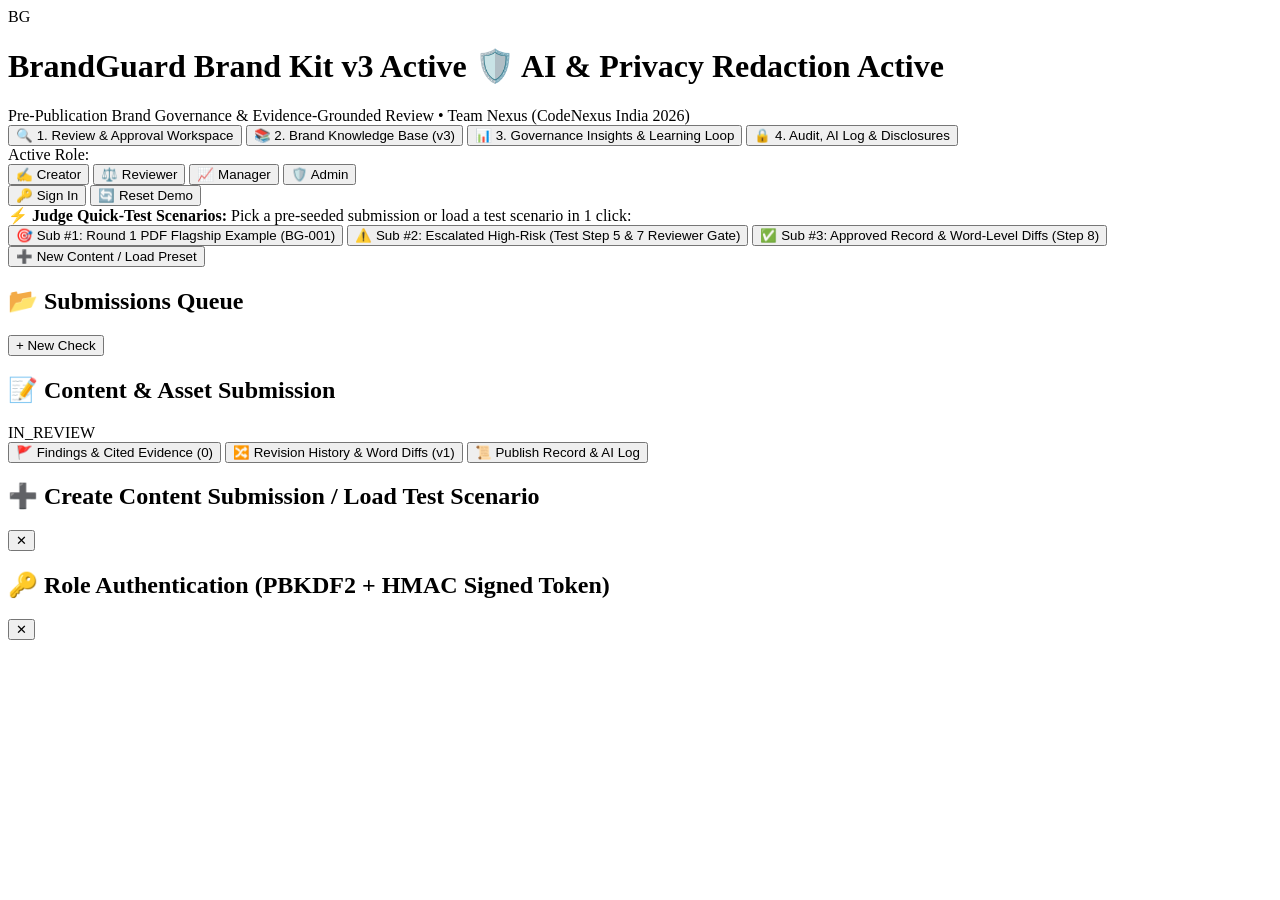
==== frontend/index.html @ f6d06200 "Add initial setup for BrandGuard application - Create render.yaml for deployment configuration - Add" ====
<!DOCTYPE html>
<html lang="en">
<head>
  <meta charset="UTF-8" />
  <meta name="viewport" content="width=device-width, initial-scale=1.0" />
  <title>BrandGuard — Intelligent Brand Governance Platform | Team Nexus</title>
  <link rel="stylesheet" href="/static/css/styles.css" />
</head>
<body>
  <!-- =====================================================================
       TOP GOVERNANCE HEADER & INSTANT JUDGE ROLE SWITCHER
       ===================================================================== -->
  <header class="top-header" role="banner">
    <div class="brand-identity">
      <div class="brand-logo" aria-hidden="true">BG</div>
      <div class="brand-title-group">
        <h1>
          BrandGuard
          <span class="badge-pill badge-kit" id="header-kit-badge">Brand Kit v3 Active</span>
          <span class="badge-pill badge-ai-shield" title="Confidential [[...]] text is redacted locally before any AI call">
            🛡️ AI &amp; Privacy Redaction Active
          </span>
        </h1>
        <div class="brand-subtitle">
          Pre-Publication Brand Governance &amp; Evidence-Grounded Review • Team Nexus (CodeNexus India 2026)
        </div>
      </div>
    </div>

    <!-- Main Navigation Views -->
    <nav class="main-nav" aria-label="Primary Workspace Views">
      <button class="nav-tab active" data-view="review" onclick="BrandGuardApp.switchView('review')">
        🔍 1. Review &amp; Approval Workspace
      </button>
      <button class="nav-tab" data-view="brandkit" onclick="BrandGuardApp.switchView('brandkit')">
        📚 2. Brand Knowledge Base (v3)
      </button>
      <button class="nav-tab" data-view="insights" onclick="BrandGuardApp.switchView('insights')">
        📊 3. Governance Insights &amp; Learning Loop
      </button>
      <button class="nav-tab" data-view="audit" onclick="BrandGuardApp.switchView('audit')">
        🔒 4. Audit, AI Log &amp; Disclosures
      </button>
    </nav>

    <!-- Instant Judge Role Switcher -->
    <div class="role-switcher-bar" aria-label="Role Switcher">
      <span class="role-label">Active Role:</span>
      <div class="role-pills" id="role-pills-container">
        <button class="role-btn active" data-role="creator" onclick="BrandGuardApp.switchRole('creator')" title="Submit & revise content, accept fixes, or dismiss with reason">
          ✍️ Creator
        </button>
        <button class="role-btn" data-role="reviewer" onclick="BrandGuardApp.switchRole('reviewer')" title="Resolve escalated high-risk findings & approve/reject content">
          ⚖️ Reviewer
        </button>
        <button class="role-btn" data-role="manager" onclick="BrandGuardApp.switchRole('manager')" title="Monitor governance insights, team compliance & approvals">
          📈 Manager
        </button>
        <button class="role-btn" data-role="admin" onclick="BrandGuardApp.switchRole('admin')" title="Manage Brand Kit rules, facts, expiry dates & clarify ambiguous guidelines">
          🛡️ Admin
        </button>
      </div>
      <button class="header-util-btn" onclick="BrandGuardApp.openLoginModal()" title="Test formal PBKDF2 + HMAC Token Login">
        🔑 Sign In
      </button>
      <button class="header-util-btn" onclick="BrandGuardApp.resetDemoData()" title="Reset database to fresh seeded demo state">
        🔄 Reset Demo
      </button>
    </div>
  </header>

  <!-- =====================================================================
       9-STEP END-TO-END WORKFLOW PROGRESS RIBBON (From Round 1 PDF Page 4)
       ===================================================================== -->
  <section class="workflow-ribbon" aria-label="9-Step Brand Governance Sequence">
    <div class="workflow-steps-grid" id="workflow-ribbon-steps">
      <!-- Dynamically updated by app.js based on active submission state -->
    </div>
  </section>

  <!-- =====================================================================
       JUDGE QUICK-START BAR (1-Click Scenarios — No Login Required)
       ===================================================================== -->
  <section class="judge-quickstart-bar" aria-label="Quick Start Evaluation Scenarios">
    <div class="judge-bar-left">
      <span>⚡ <strong>Judge Quick-Test Scenarios:</strong> Pick a pre-seeded submission or load a test scenario in 1 click:</span>
    </div>
    <div class="preset-btn-group">
      <button class="preset-btn" onclick="BrandGuardApp.selectSubmission(1)">
        🎯 Sub #1: Round 1 PDF Flagship Example (BG-001)
      </button>
      <button class="preset-btn" onclick="BrandGuardApp.selectSubmission(2)">
        ⚠️ Sub #2: Escalated High-Risk (Test Step 5 &amp; 7 Reviewer Gate)
      </button>
      <button class="preset-btn" onclick="BrandGuardApp.selectSubmission(3)">
        ✅ Sub #3: Approved Record &amp; Word-Level Diffs (Step 8)
      </button>
      <button class="preset-btn" onclick="BrandGuardApp.openNewSubmissionModal()">
        ➕ New Content / Load Preset
      </button>
    </div>
  </section>

  <!-- =====================================================================
       MAIN APPLICATION CONTAINER
       ===================================================================== -->
  <main class="main-container">
    <!-- VIEW 1: CONTENT REVIEW & APPROVAL WORKSPACE (Steps 2 to 8) -->
    <section id="view-review" class="workspace-view">
      <div class="workspace-grid">
        <!-- LEFT COLUMN: Submissions Queue -->
        <aside class="panel-card" aria-label="Submissions Queue">
          <div class="panel-header">
            <h2>📂 Submissions Queue</h2>
            <button class="btn btn-primary btn-sm" onclick="BrandGuardApp.openNewSubmissionModal()">
              + New Check
            </button>
          </div>
          <div class="panel-body">
            <div class="sub-list" id="submissions-list-container">
              <!-- Populated by app.js -->
            </div>
          </div>
        </aside>

        <!-- MIDDLE COLUMN: Content Editor, Confidential Redaction & Visual/Accessibility Inspector -->
        <section class="panel-card" aria-label="Content Editor and Asset Inspector">
          <div class="panel-header">
            <h2 id="editor-submission-title">📝 Content &amp; Asset Submission</h2>
            <span id="editor-status-badge" class="status-badge status-IN_REVIEW">IN_REVIEW</span>
          </div>
          <div class="panel-body" id="editor-panel-body">
            <!-- Populated by app.js -->
          </div>
        </section>

        <!-- RIGHT COLUMN: Explainable Findings, Revisions Diff & Reviewer Approval Gate -->
        <section class="panel-card" aria-label="Findings, Diffs, and Approval Controls">
          <div class="sub-tabs" role="tablist">
            <button class="sub-tab-btn active" id="tab-btn-findings" onclick="BrandGuardApp.switchRightTab('findings')">
              🚩 Findings &amp; Cited Evidence <span id="findings-tab-count">(0)</span>
            </button>
            <button class="sub-tab-btn" id="tab-btn-diffs" onclick="BrandGuardApp.switchRightTab('diffs')">
              🔀 Revision History &amp; Word Diffs <span id="diffs-tab-count">(v1)</span>
            </button>
            <button class="sub-tab-btn" id="tab-btn-record" onclick="BrandGuardApp.switchRightTab('record')">
              📜 Publish Record &amp; AI Log
            </button>
          </div>

          <div class="panel-body" id="right-panel-content" style="max-height: 670px; overflow-y: auto;">
            <!-- Populated by app.js -->
          </div>

          <!-- Sticky Workflow Gate Footer (Steps 6 & 7) -->
          <div class="workflow-gate-footer" id="workflow-gate-footer">
            <!-- Populated by app.js -->
          </div>
        </section>
      </div>
    </section>

    <!-- VIEW 2: BRAND KNOWLEDGE BASE (Step 1) -->
    <section id="view-brandkit" class="workspace-view" style="display: none;">
      <div id="brandkit-view-container"></div>
    </section>

    <!-- VIEW 3: GOVERNANCE INSIGHTS & LEARNING LOOP (Step 9) -->
    <section id="view-insights" class="workspace-view" style="display: none;">
      <div id="insights-view-container"></div>
    </section>

    <!-- VIEW 4: AUDIT LOG, AI DISCLOSURE & HACKATHON DISCLOSURES -->
    <section id="view-audit" class="workspace-view" style="display: none;">
      <div id="audit-view-container"></div>
    </section>
  </main>

  <!-- =====================================================================
       MODALS (New Submission / Preset Loader & Formal Login)
       ===================================================================== -->
  <div class="modal-backdrop" id="modal-new-submission" role="dialog" aria-modal="true">
    <div class="modal-card" style="max-width: 640px;">
      <div class="panel-header">
        <h2>➕ Create Content Submission / Load Test Scenario</h2>
        <button class="btn btn-outline btn-sm" onclick="BrandGuardApp.closeModals()">✕</button>
      </div>
      <div class="panel-body" id="modal-new-sub-body"></div>
    </div>
  </div>

  <div class="modal-backdrop" id="modal-login" role="dialog" aria-modal="true">
    <div class="modal-card">
      <div class="panel-header">
        <h2>🔑 Role Authentication (PBKDF2 + HMAC Signed Token)</h2>
        <button class="btn btn-outline btn-sm" onclick="BrandGuardApp.closeModals()">✕</button>
      </div>
      <div class="panel-body" id="modal-login-body"></div>
    </div>
  </div>

  <!-- Toast Notifications -->
  <div class="toast-container" id="toast-container" aria-live="polite"></div>

  <script src="/static/js/app.js"></script>
</body>
</html>
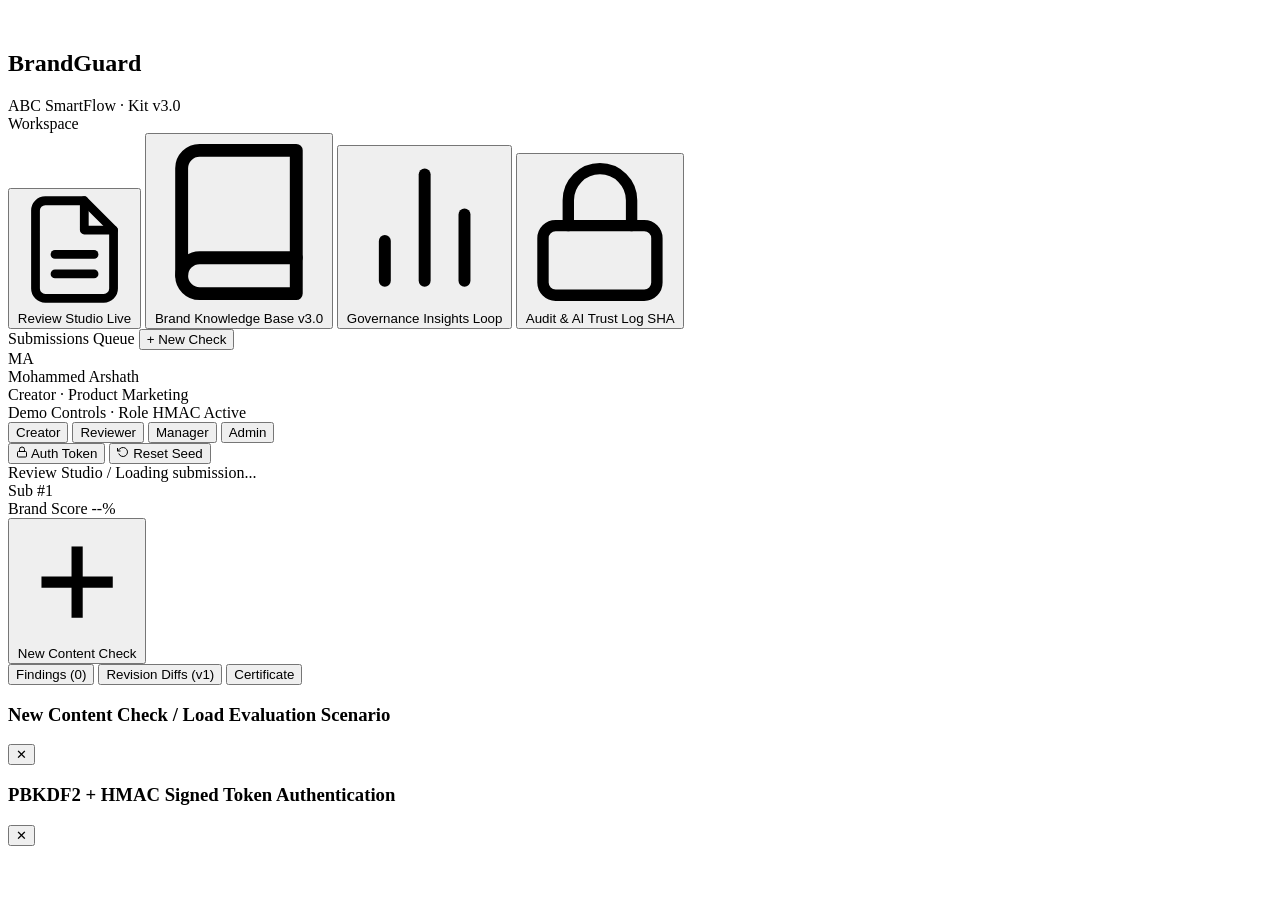
==== commit 4339aa72: "Update run.py to allow configurable host and improve startup message" ====
--- a/frontend/index.html
+++ b/frontend/index.html
@@ -3,204 +3,275 @@
 <head>
   <meta charset="UTF-8" />
   <meta name="viewport" content="width=device-width, initial-scale=1.0" />
-  <title>BrandGuard — Intelligent Brand Governance Platform | Team Nexus</title>
+  <title>BrandGuard — Enterprise Brand Governance Studio</title>
   <link rel="stylesheet" href="/static/css/styles.css" />
 </head>
 <body>
-  <!-- =====================================================================
-       TOP GOVERNANCE HEADER & INSTANT JUDGE ROLE SWITCHER
-       ===================================================================== -->
-  <header class="top-header" role="banner">
-    <div class="brand-identity">
-      <div class="brand-logo" aria-hidden="true">BG</div>
-      <div class="brand-title-group">
-        <h1>
-          BrandGuard
-          <span class="badge-pill badge-kit" id="header-kit-badge">Brand Kit v3 Active</span>
-          <span class="badge-pill badge-ai-shield" title="Confidential [[...]] text is redacted locally before any AI call">
-            🛡️ AI &amp; Privacy Redaction Active
-          </span>
-        </h1>
-        <div class="brand-subtitle">
-          Pre-Publication Brand Governance &amp; Evidence-Grounded Review • Team Nexus (CodeNexus India 2026)
-        </div>
-      </div>
-    </div>
-
-    <!-- Main Navigation Views -->
-    <nav class="main-nav" aria-label="Primary Workspace Views">
-      <button class="nav-tab active" data-view="review" onclick="BrandGuardApp.switchView('review')">
-        🔍 1. Review &amp; Approval Workspace
-      </button>
-      <button class="nav-tab" data-view="brandkit" onclick="BrandGuardApp.switchView('brandkit')">
-        📚 2. Brand Knowledge Base (v3)
-      </button>
-      <button class="nav-tab" data-view="insights" onclick="BrandGuardApp.switchView('insights')">
-        📊 3. Governance Insights &amp; Learning Loop
-      </button>
-      <button class="nav-tab" data-view="audit" onclick="BrandGuardApp.switchView('audit')">
-        🔒 4. Audit, AI Log &amp; Disclosures
-      </button>
-    </nav>
-
-    <!-- Instant Judge Role Switcher -->
-    <div class="role-switcher-bar" aria-label="Role Switcher">
-      <span class="role-label">Active Role:</span>
-      <div class="role-pills" id="role-pills-container">
-        <button class="role-btn active" data-role="creator" onclick="BrandGuardApp.switchRole('creator')" title="Submit & revise content, accept fixes, or dismiss with reason">
-          ✍️ Creator
-        </button>
-        <button class="role-btn" data-role="reviewer" onclick="BrandGuardApp.switchRole('reviewer')" title="Resolve escalated high-risk findings & approve/reject content">
-          ⚖️ Reviewer
-        </button>
-        <button class="role-btn" data-role="manager" onclick="BrandGuardApp.switchRole('manager')" title="Monitor governance insights, team compliance & approvals">
-          📈 Manager
-        </button>
-        <button class="role-btn" data-role="admin" onclick="BrandGuardApp.switchRole('admin')" title="Manage Brand Kit rules, facts, expiry dates & clarify ambiguous guidelines">
-          🛡️ Admin
-        </button>
-      </div>
-      <button class="header-util-btn" onclick="BrandGuardApp.openLoginModal()" title="Test formal PBKDF2 + HMAC Token Login">
-        🔑 Sign In
-      </button>
-      <button class="header-util-btn" onclick="BrandGuardApp.resetDemoData()" title="Reset database to fresh seeded demo state">
-        🔄 Reset Demo
-      </button>
-    </div>
-  </header>
-
-  <!-- =====================================================================
-       9-STEP END-TO-END WORKFLOW PROGRESS RIBBON (From Round 1 PDF Page 4)
-       ===================================================================== -->
-  <section class="workflow-ribbon" aria-label="9-Step Brand Governance Sequence">
-    <div class="workflow-steps-grid" id="workflow-ribbon-steps">
-      <!-- Dynamically updated by app.js based on active submission state -->
-    </div>
-  </section>
-
-  <!-- =====================================================================
-       JUDGE QUICK-START BAR (1-Click Scenarios — No Login Required)
-       ===================================================================== -->
-  <section class="judge-quickstart-bar" aria-label="Quick Start Evaluation Scenarios">
-    <div class="judge-bar-left">
-      <span>⚡ <strong>Judge Quick-Test Scenarios:</strong> Pick a pre-seeded submission or load a test scenario in 1 click:</span>
-    </div>
-    <div class="preset-btn-group">
-      <button class="preset-btn" onclick="BrandGuardApp.selectSubmission(1)">
-        🎯 Sub #1: Round 1 PDF Flagship Example (BG-001)
-      </button>
-      <button class="preset-btn" onclick="BrandGuardApp.selectSubmission(2)">
-        ⚠️ Sub #2: Escalated High-Risk (Test Step 5 &amp; 7 Reviewer Gate)
-      </button>
-      <button class="preset-btn" onclick="BrandGuardApp.selectSubmission(3)">
-        ✅ Sub #3: Approved Record &amp; Word-Level Diffs (Step 8)
-      </button>
-      <button class="preset-btn" onclick="BrandGuardApp.openNewSubmissionModal()">
-        ➕ New Content / Load Preset
-      </button>
-    </div>
-  </section>
-
-  <!-- =====================================================================
-       MAIN APPLICATION CONTAINER
-       ===================================================================== -->
-  <main class="main-container">
-    <!-- VIEW 1: CONTENT REVIEW & APPROVAL WORKSPACE (Steps 2 to 8) -->
-    <section id="view-review" class="workspace-view">
-      <div class="workspace-grid">
-        <!-- LEFT COLUMN: Submissions Queue -->
-        <aside class="panel-card" aria-label="Submissions Queue">
-          <div class="panel-header">
-            <h2>📂 Submissions Queue</h2>
-            <button class="btn btn-primary btn-sm" onclick="BrandGuardApp.openNewSubmissionModal()">
+  <div class="app-shell">
+    <!-- ===================================================================
+         LEFT ENTERPRISE SIDEBAR (Navigation, Submissions Queue & Role Switcher)
+         =================================================================== -->
+    <aside class="app-sidebar" aria-label="Workspace Navigation">
+      <div class="sb-header">
+        <div class="sb-brand">
+          <div class="sb-logo-mark" aria-hidden="true">
+            <svg width="18" height="18" viewBox="0 0 24 24" fill="none" stroke="#FFFFFF" stroke-width="2.2" stroke-linecap="round" stroke-linejoin="round">
+              <path d="M12 22s8-4 8-10V5l-8-3-8 3v7c0 6 8 10 8 10z"/>
+              <path d="m9 12 2 2 4-4"/>
+            </svg>
+          </div>
+          <div class="sb-brand-text">
+            <h1>BrandGuard</h1>
+            <div class="sb-brand-sub">
+              <span class="status-dot-live" aria-hidden="true"></span>
+              <span>ABC SmartFlow · Kit v3.0</span>
+            </div>
+          </div>
+        </div>
+      </div>
+
+      <!-- Scrollable Navigation & Submissions List -->
+      <div class="sb-scroll">
+        <!-- Primary Views -->
+        <nav aria-label="Primary Views">
+          <div class="sb-section-title">
+            <span>Workspace</span>
+          </div>
+          <div class="sb-nav-list">
+            <button class="sb-nav-item active" data-view="review" onclick="BrandGuardApp.switchView('review')">
+              <span class="sb-nav-item-left">
+                <svg viewBox="0 0 24 24" fill="none" stroke="currentColor" stroke-width="1.8" stroke-linecap="round" stroke-linejoin="round" aria-hidden="true">
+                  <path d="M14 2H6a2 2 0 0 0-2 2v16a2 2 0 0 0 2 2h12a2 2 0 0 0 2-2V8z"/>
+                  <polyline points="14 2 14 8 20 8"/>
+                  <line x1="16" y1="13" x2="8" y2="13"/>
+                  <line x1="16" y1="17" x2="8" y2="17"/>
+                </svg>
+                <span>Review Studio</span>
+              </span>
+              <span class="sb-badge" id="nav-badge-review">Live</span>
+            </button>
+
+            <button class="sb-nav-item" data-view="brandkit" onclick="BrandGuardApp.switchView('brandkit')">
+              <span class="sb-nav-item-left">
+                <svg viewBox="0 0 24 24" fill="none" stroke="currentColor" stroke-width="1.8" stroke-linecap="round" stroke-linejoin="round" aria-hidden="true">
+                  <path d="M4 19.5A2.5 2.5 0 0 1 6.5 17H20"/>
+                  <path d="M6.5 2H20v20H6.5A2.5 2.5 0 0 1 4 19.5v-15A2.5 2.5 0 0 1 6.5 2z"/>
+                </svg>
+                <span>Brand Knowledge Base</span>
+              </span>
+              <span class="sb-badge emerald" id="nav-badge-rules">v3.0</span>
+            </button>
+
+            <button class="sb-nav-item" data-view="insights" onclick="BrandGuardApp.switchView('insights')">
+              <span class="sb-nav-item-left">
+                <svg viewBox="0 0 24 24" fill="none" stroke="currentColor" stroke-width="1.8" stroke-linecap="round" stroke-linejoin="round" aria-hidden="true">
+                  <line x1="18" y1="20" x2="18" y2="10"/>
+                  <line x1="12" y1="20" x2="12" y2="4"/>
+                  <line x1="6" y1="20" x2="6" y2="14"/>
+                </svg>
+                <span>Governance Insights</span>
+              </span>
+              <span class="sb-badge amber" id="nav-badge-insights">Loop</span>
+            </button>
+
+            <button class="sb-nav-item" data-view="audit" onclick="BrandGuardApp.switchView('audit')">
+              <span class="sb-nav-item-left">
+                <svg viewBox="0 0 24 24" fill="none" stroke="currentColor" stroke-width="1.8" stroke-linecap="round" stroke-linejoin="round" aria-hidden="true">
+                  <rect x="3" y="11" width="18" height="11" rx="2" ry="2"/>
+                  <path d="M7 11V7a5 5 0 0 1 10 0v4"/>
+                </svg>
+                <span>Audit &amp; AI Trust Log</span>
+              </span>
+              <span class="sb-badge">SHA</span>
+            </button>
+          </div>
+        </nav>
+
+        <!-- Content Submissions Queue -->
+        <div aria-label="Submissions Queue">
+          <div class="sb-section-title">
+            <span>Submissions Queue</span>
+            <button class="sb-util-btn sb-new-check-link" onclick="BrandGuardApp.openNewSubmissionModal()">
               + New Check
             </button>
           </div>
-          <div class="panel-body">
-            <div class="sub-list" id="submissions-list-container">
-              <!-- Populated by app.js -->
-            </div>
+          <div class="sb-nav-list" id="submissions-list-container">
+            <!-- Populated by app.js -->
+          </div>
+        </div>
+      </div>
+
+      <!-- Bottom Persona & Separated Demo Controls -->
+      <div class="sb-footer">
+        <div class="role-switcher-card">
+          <!-- Active User Profile Section -->
+          <div class="persona-row" aria-label="Active User Profile">
+            <div class="persona-avatar" id="active-persona-avatar">MA</div>
+            <div class="persona-info">
+              <div class="persona-name" id="active-persona-name">Mohammed Arshath</div>
+              <div class="persona-role-tag" id="active-persona-role">Creator · Product Marketing</div>
+            </div>
+          </div>
+
+          <!-- Visually Separated Demo Controls Group -->
+          <div class="demo-controls-group" role="group" aria-label="Demo Controls and Role Switcher">
+            <div class="demo-controls-header">
+              <span class="demo-controls-label">Demo Controls · Role</span>
+              <span class="sb-badge sb-badge-subtle" title="PBKDF2 + HMAC-SHA256 Session Active">HMAC Active</span>
+            </div>
+
+            <div class="role-grid-2x2" id="role-pills-container">
+              <button class="role-pill-btn active" data-role="creator" onclick="BrandGuardApp.switchRole('creator')">
+                Creator
+              </button>
+              <button class="role-pill-btn" data-role="reviewer" onclick="BrandGuardApp.switchRole('reviewer')">
+                Reviewer
+              </button>
+              <button class="role-pill-btn" data-role="manager" onclick="BrandGuardApp.switchRole('manager')">
+                Manager
+              </button>
+              <button class="role-pill-btn" data-role="admin" onclick="BrandGuardApp.switchRole('admin')">
+                Admin
+              </button>
+            </div>
+
+            <div class="sb-util-links">
+              <button class="sb-util-btn" onclick="BrandGuardApp.openLoginModal()">
+                <svg width="12" height="12" viewBox="0 0 24 24" fill="none" stroke="currentColor" stroke-width="2" aria-hidden="true">
+                  <rect x="3" y="11" width="18" height="11" rx="2" ry="2"/>
+                  <path d="M7 11V7a5 5 0 0 1 10 0v4"/>
+                </svg>
+                <span>Auth Token</span>
+              </button>
+              <button class="sb-util-btn" onclick="BrandGuardApp.resetDemoData()">
+                <svg width="12" height="12" viewBox="0 0 24 24" fill="none" stroke="currentColor" stroke-width="2" aria-hidden="true">
+                  <polyline points="1 4 1 10 7 10"/>
+                  <path d="M3.51 15a9 9 0 1 0 2.13-9.36L1 10"/>
+                </svg>
+                <span>Reset Seed</span>
+              </button>
+            </div>
+          </div>
+        </div>
+      </div>
+    </aside>
+
+    <!-- ===================================================================
+         MAIN WORKSPACE AREA
+         =================================================================== -->
+    <div class="app-main">
+      <!-- Top Workspace Bar -->
+      <header class="workspace-topbar">
+        <div class="topbar-left">
+          <span class="breadcrumb-root" id="topbar-view-section">Review Studio</span>
+          <span class="breadcrumb-sep" aria-hidden="true">/</span>
+          <span class="breadcrumb-current" id="topbar-doc-title" title="Loading submission...">Loading submission...</span>
+        </div>
+
+        <!-- Center Workflow Stepper & Submission Context Indicator -->
+        <div class="topbar-center">
+          <span class="topbar-context-chip" id="topbar-sub-context" title="Submission currently tracked by the workflow stepper and Brand Score">Sub #1</span>
+          <div class="workflow-stepper" id="workflow-ribbon-steps" aria-label="Governance Workflow Stage">
+            <!-- Dynamically rendered by app.js -->
+          </div>
+        </div>
+
+        <!-- Visually Separated Global Actions & Compliance Score -->
+        <div class="topbar-right">
+          <div class="compliance-score-pill" id="topbar-compliance-pill" title="Real-Time Brand Compliance Score for Active Submission">
+            <span class="score-label">Brand Score</span>
+            <span class="score-badge-num" id="topbar-score-val">--%</span>
+          </div>
+          <button class="btn btn-primary btn-xs" id="topbar-new-check-btn" onclick="BrandGuardApp.openNewSubmissionModal()">
+            <svg viewBox="0 0 24 24" fill="none" stroke="currentColor" stroke-width="2.2" aria-hidden="true">
+              <line x1="12" y1="5" x2="12" y2="19"/>
+              <line x1="5" y1="12" x2="19" y2="12"/>
+            </svg>
+            <span>New Content Check</span>
+          </button>
+        </div>
+      </header>
+
+      <!-- VIEW 1: REVIEW STUDIO (Split-Pane Document Canvas + Evidence Inspector) -->
+      <main id="view-review" class="studio-split">
+        <!-- Left/Center Document & Visual Asset Studio -->
+        <section class="document-pane" id="editor-panel-body" aria-label="Content and Asset Studio">
+          <!-- Populated by app.js -->
+        </section>
+
+        <!-- Right Evidence & Governance Inspector -->
+        <aside class="inspector-pane" aria-label="Evidence Inspector and Workflow Gate">
+          <div class="inspector-header">
+            <div class="inspector-tabs" role="tablist" aria-label="Inspector Views">
+              <button class="insp-tab active" id="tab-btn-findings" role="tab" aria-selected="true" onclick="BrandGuardApp.switchRightTab('findings')">
+                <span>Findings</span>
+                <span class="insp-tab-badge" id="findings-tab-count">(0)</span>
+              </button>
+              <button class="insp-tab" id="tab-btn-diffs" role="tab" aria-selected="false" onclick="BrandGuardApp.switchRightTab('diffs')">
+                <span>Revision Diffs</span>
+                <span class="insp-tab-badge" id="diffs-tab-count">(v1)</span>
+              </button>
+              <button class="insp-tab" id="tab-btn-record" role="tab" aria-selected="false" onclick="BrandGuardApp.switchRightTab('record')">
+                <span>Certificate</span>
+              </button>
+            </div>
+            <div id="inspector-subtoolbar"></div>
+          </div>
+
+          <!-- Scrollable Findings / Diffs / Record Feed -->
+          <div class="inspector-feed" id="right-panel-content">
+            <!-- Populated by app.js -->
+          </div>
+
+          <!-- Sticky Bottom Approval Gate Footer -->
+          <div class="inspector-footer" id="workflow-gate-footer">
+            <!-- Populated by app.js -->
           </div>
         </aside>
-
-        <!-- MIDDLE COLUMN: Content Editor, Confidential Redaction & Visual/Accessibility Inspector -->
-        <section class="panel-card" aria-label="Content Editor and Asset Inspector">
-          <div class="panel-header">
-            <h2 id="editor-submission-title">📝 Content &amp; Asset Submission</h2>
-            <span id="editor-status-badge" class="status-badge status-IN_REVIEW">IN_REVIEW</span>
-          </div>
-          <div class="panel-body" id="editor-panel-body">
-            <!-- Populated by app.js -->
-          </div>
-        </section>
-
-        <!-- RIGHT COLUMN: Explainable Findings, Revisions Diff & Reviewer Approval Gate -->
-        <section class="panel-card" aria-label="Findings, Diffs, and Approval Controls">
-          <div class="sub-tabs" role="tablist">
-            <button class="sub-tab-btn active" id="tab-btn-findings" onclick="BrandGuardApp.switchRightTab('findings')">
-              🚩 Findings &amp; Cited Evidence <span id="findings-tab-count">(0)</span>
-            </button>
-            <button class="sub-tab-btn" id="tab-btn-diffs" onclick="BrandGuardApp.switchRightTab('diffs')">
-              🔀 Revision History &amp; Word Diffs <span id="diffs-tab-count">(v1)</span>
-            </button>
-            <button class="sub-tab-btn" id="tab-btn-record" onclick="BrandGuardApp.switchRightTab('record')">
-              📜 Publish Record &amp; AI Log
-            </button>
-          </div>
-
-          <div class="panel-body" id="right-panel-content" style="max-height: 670px; overflow-y: auto;">
-            <!-- Populated by app.js -->
-          </div>
-
-          <!-- Sticky Workflow Gate Footer (Steps 6 & 7) -->
-          <div class="workflow-gate-footer" id="workflow-gate-footer">
-            <!-- Populated by app.js -->
-          </div>
-        </section>
-      </div>
-    </section>
-
-    <!-- VIEW 2: BRAND KNOWLEDGE BASE (Step 1) -->
-    <section id="view-brandkit" class="workspace-view" style="display: none;">
-      <div id="brandkit-view-container"></div>
-    </section>
-
-    <!-- VIEW 3: GOVERNANCE INSIGHTS & LEARNING LOOP (Step 9) -->
-    <section id="view-insights" class="workspace-view" style="display: none;">
-      <div id="insights-view-container"></div>
-    </section>
-
-    <!-- VIEW 4: AUDIT LOG, AI DISCLOSURE & HACKATHON DISCLOSURES -->
-    <section id="view-audit" class="workspace-view" style="display: none;">
-      <div id="audit-view-container"></div>
-    </section>
-  </main>
-
-  <!-- =====================================================================
-       MODALS (New Submission / Preset Loader & Formal Login)
-       ===================================================================== -->
-  <div class="modal-backdrop" id="modal-new-submission" role="dialog" aria-modal="true">
-    <div class="modal-card" style="max-width: 640px;">
-      <div class="panel-header">
-        <h2>➕ Create Content Submission / Load Test Scenario</h2>
-        <button class="btn btn-outline btn-sm" onclick="BrandGuardApp.closeModals()">✕</button>
-      </div>
-      <div class="panel-body" id="modal-new-sub-body"></div>
+      </main>
+
+      <!-- VIEW 2: BRAND KNOWLEDGE BASE (Step 1) -->
+      <section id="view-brandkit" class="page-scroll-view" style="display: none;" aria-label="Brand Knowledge Base">
+        <div class="page-container" id="brandkit-view-container"></div>
+      </section>
+
+      <!-- VIEW 3: GOVERNANCE INSIGHTS & LEARNING LOOP (Step 9) -->
+      <section id="view-insights" class="page-scroll-view" style="display: none;" aria-label="Governance Insights">
+        <div class="page-container" id="insights-view-container"></div>
+      </section>
+
+      <!-- VIEW 4: AUDIT TRAIL & AI DISCLOSURE LOG -->
+      <section id="view-audit" class="page-scroll-view" style="display: none;" aria-label="Audit and AI Trust Log">
+        <div class="page-container" id="audit-view-container"></div>
+      </section>
     </div>
   </div>
 
-  <div class="modal-backdrop" id="modal-login" role="dialog" aria-modal="true">
-    <div class="modal-card">
-      <div class="panel-header">
-        <h2>🔑 Role Authentication (PBKDF2 + HMAC Signed Token)</h2>
-        <button class="btn btn-outline btn-sm" onclick="BrandGuardApp.closeModals()">✕</button>
-      </div>
-      <div class="panel-body" id="modal-login-body"></div>
+  <!-- ===================================================================
+       MODALS (New Submission / Scenario Loader & Formal Login)
+       =================================================================== -->
+  <div class="modal-backdrop" id="modal-new-submission" role="dialog" aria-modal="true" aria-labelledby="modal-new-sub-heading">
+    <div class="modal-window modal-window-lg">
+      <div class="modal-header">
+        <h3 id="modal-new-sub-heading">New Content Check / Load Evaluation Scenario</h3>
+        <button class="btn btn-ghost btn-xs" aria-label="Close modal" onclick="BrandGuardApp.closeModals()">✕</button>
+      </div>
+      <div class="modal-body" id="modal-new-sub-body"></div>
     </div>
   </div>
 
-  <!-- Toast Notifications -->
-  <div class="toast-container" id="toast-container" aria-live="polite"></div>
+  <div class="modal-backdrop" id="modal-login" role="dialog" aria-modal="true" aria-labelledby="modal-login-heading">
+    <div class="modal-window" style="max-width: 460px;">
+      <div class="modal-header">
+        <h3 id="modal-login-heading">PBKDF2 + HMAC Signed Token Authentication</h3>
+        <button class="btn btn-ghost btn-xs" aria-label="Close modal" onclick="BrandGuardApp.closeModals()">✕</button>
+      </div>
+      <div class="modal-body" id="modal-login-body"></div>
+    </div>
+  </div>
+
+  <!-- Toast Stack -->
+  <div class="toast-stack" id="toast-container" aria-live="polite"></div>
 
   <script src="/static/js/app.js"></script>
 </body>
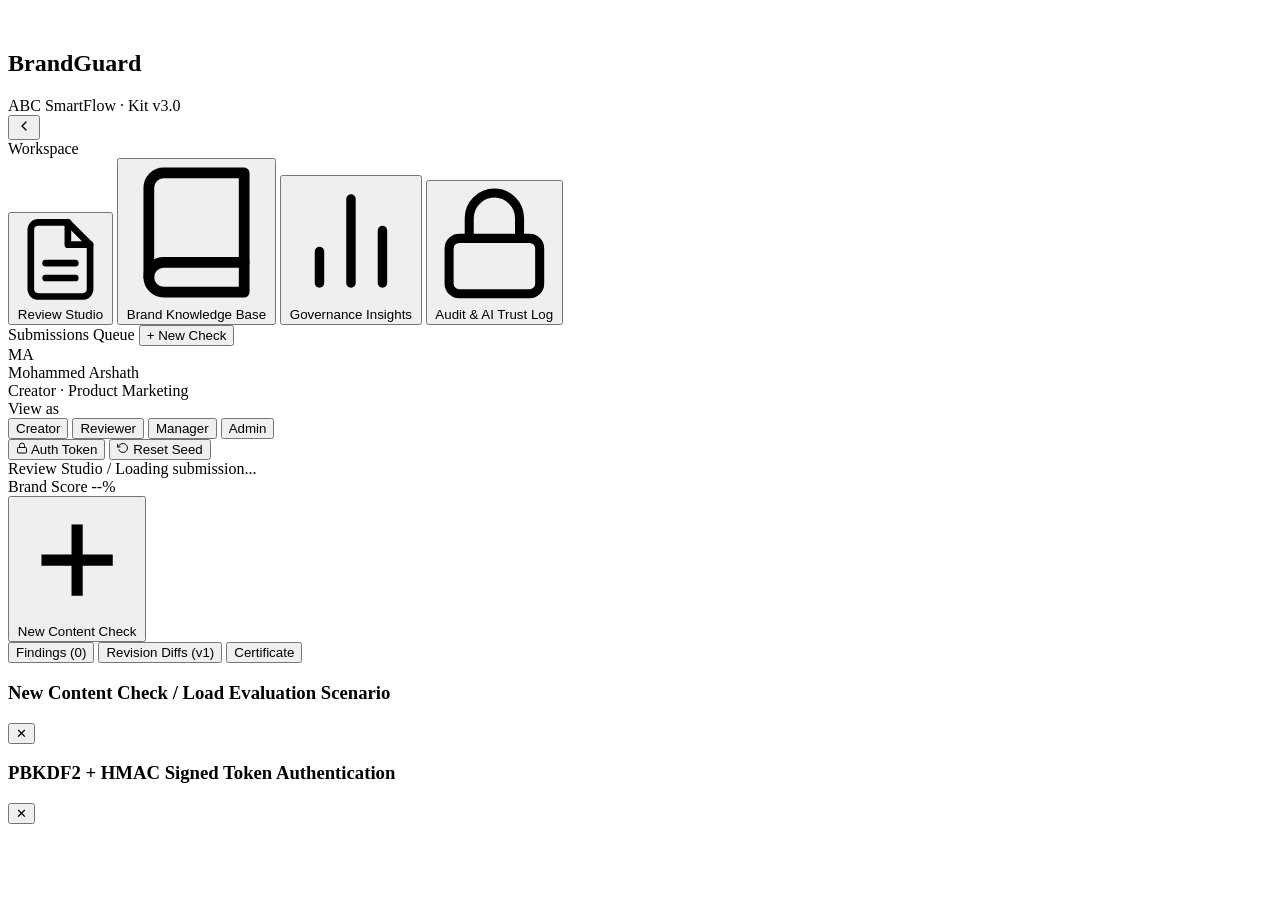
==== commit 39f7dbf5: "UI Enhancements" ====
--- a/frontend/index.html
+++ b/frontend/index.html
@@ -1,278 +1,545 @@
-<!DOCTYPE html>
+<!doctype html>
 <html lang="en">
-<head>
-  <meta charset="UTF-8" />
-  <meta name="viewport" content="width=device-width, initial-scale=1.0" />
-  <title>BrandGuard — Enterprise Brand Governance Studio</title>
-  <link rel="stylesheet" href="/static/css/styles.css" />
-</head>
-<body>
-  <div class="app-shell">
-    <!-- ===================================================================
+  <head>
+    <meta charset="UTF-8" />
+    <meta name="viewport" content="width=device-width, initial-scale=1.0" />
+    <title>BrandGuard — Enterprise Brand Governance Studio</title>
+    <link rel="preconnect" href="https://fonts.googleapis.com" />
+    <link rel="preconnect" href="https://fonts.gstatic.com" crossorigin />
+    <link
+      href="https://fonts.googleapis.com/css2?family=Instrument+Sans:wght@400;500;600;700&family=Newsreader:ital,opsz,wght@0,6..72,400;0,6..72,500;0,6..72,600;1,6..72,400&family=IBM+Plex+Mono:wght@400;500&display=swap"
+      rel="stylesheet"
+    />
+    <link rel="stylesheet" href="/static/css/styles.css" />
+    <link rel="stylesheet" href="/static/css/theme.css" />
+  </head>
+  <body>
+    <div class="app-shell">
+      <!-- ===================================================================
          LEFT ENTERPRISE SIDEBAR (Navigation, Submissions Queue & Role Switcher)
          =================================================================== -->
-    <aside class="app-sidebar" aria-label="Workspace Navigation">
-      <div class="sb-header">
-        <div class="sb-brand">
-          <div class="sb-logo-mark" aria-hidden="true">
-            <svg width="18" height="18" viewBox="0 0 24 24" fill="none" stroke="#FFFFFF" stroke-width="2.2" stroke-linecap="round" stroke-linejoin="round">
-              <path d="M12 22s8-4 8-10V5l-8-3-8 3v7c0 6 8 10 8 10z"/>
-              <path d="m9 12 2 2 4-4"/>
+      <aside
+        class="app-sidebar"
+        id="app-sidebar"
+        aria-label="Workspace Navigation"
+      >
+        <div class="sb-header">
+          <div class="sb-brand">
+            <div class="sb-logo-mark" aria-hidden="true">
+              <svg
+                width="18"
+                height="18"
+                viewBox="0 0 24 24"
+                fill="none"
+                stroke="#FFFFFF"
+                stroke-width="2.2"
+                stroke-linecap="round"
+                stroke-linejoin="round"
+              >
+                <path d="M12 22s8-4 8-10V5l-8-3-8 3v7c0 6 8 10 8 10z" />
+                <path d="m9 12 2 2 4-4" />
+              </svg>
+            </div>
+            <div class="sb-brand-text">
+              <h1>BrandGuard</h1>
+              <div class="sb-brand-sub">
+                <span class="status-dot-live" aria-hidden="true"></span>
+                <span>ABC SmartFlow · Kit v3.0</span>
+              </div>
+            </div>
+          </div>
+          <button
+            class="sb-collapse-btn"
+            id="sb-collapse-btn"
+            type="button"
+            aria-label="Collapse sidebar"
+            aria-expanded="true"
+            aria-controls="app-sidebar"
+          >
+            <svg
+              width="16"
+              height="16"
+              viewBox="0 0 24 24"
+              fill="none"
+              stroke="currentColor"
+              stroke-width="2"
+              stroke-linecap="round"
+              stroke-linejoin="round"
+              aria-hidden="true"
+            >
+              <polyline points="15 18 9 12 15 6" />
             </svg>
-          </div>
-          <div class="sb-brand-text">
-            <h1>BrandGuard</h1>
-            <div class="sb-brand-sub">
-              <span class="status-dot-live" aria-hidden="true"></span>
-              <span>ABC SmartFlow · Kit v3.0</span>
+          </button>
+        </div>
+
+        <!-- Scrollable Navigation & Submissions List -->
+        <div class="sb-scroll">
+          <!-- Primary Views -->
+          <nav aria-label="Primary Views">
+            <div class="sb-section-title">
+              <span>Workspace</span>
+            </div>
+            <div class="sb-nav-list">
+              <button
+                class="sb-nav-item active"
+                data-view="review"
+                onclick="BrandGuardApp.switchView('review')"
+              >
+                <span class="sb-nav-item-left">
+                  <svg
+                    viewBox="0 0 24 24"
+                    fill="none"
+                    stroke="currentColor"
+                    stroke-width="1.8"
+                    stroke-linecap="round"
+                    stroke-linejoin="round"
+                    aria-hidden="true"
+                  >
+                    <path
+                      d="M14 2H6a2 2 0 0 0-2 2v16a2 2 0 0 0 2 2h12a2 2 0 0 0 2-2V8z"
+                    />
+                    <polyline points="14 2 14 8 20 8" />
+                    <line x1="16" y1="13" x2="8" y2="13" />
+                    <line x1="16" y1="17" x2="8" y2="17" />
+                  </svg>
+                  <span>Review Studio</span>
+                </span>
+              </button>
+
+              <button
+                class="sb-nav-item"
+                data-view="brandkit"
+                onclick="BrandGuardApp.switchView('brandkit')"
+              >
+                <span class="sb-nav-item-left">
+                  <svg
+                    viewBox="0 0 24 24"
+                    fill="none"
+                    stroke="currentColor"
+                    stroke-width="1.8"
+                    stroke-linecap="round"
+                    stroke-linejoin="round"
+                    aria-hidden="true"
+                  >
+                    <path d="M4 19.5A2.5 2.5 0 0 1 6.5 17H20" />
+                    <path
+                      d="M6.5 2H20v20H6.5A2.5 2.5 0 0 1 4 19.5v-15A2.5 2.5 0 0 1 6.5 2z"
+                    />
+                  </svg>
+                  <span>Brand Knowledge Base</span>
+                </span>
+              </button>
+
+              <button
+                class="sb-nav-item"
+                data-view="insights"
+                onclick="BrandGuardApp.switchView('insights')"
+              >
+                <span class="sb-nav-item-left">
+                  <svg
+                    viewBox="0 0 24 24"
+                    fill="none"
+                    stroke="currentColor"
+                    stroke-width="1.8"
+                    stroke-linecap="round"
+                    stroke-linejoin="round"
+                    aria-hidden="true"
+                  >
+                    <line x1="18" y1="20" x2="18" y2="10" />
+                    <line x1="12" y1="20" x2="12" y2="4" />
+                    <line x1="6" y1="20" x2="6" y2="14" />
+                  </svg>
+                  <span>Governance Insights</span>
+                </span>
+              </button>
+
+              <button
+                class="sb-nav-item"
+                data-view="audit"
+                onclick="BrandGuardApp.switchView('audit')"
+              >
+                <span class="sb-nav-item-left">
+                  <svg
+                    viewBox="0 0 24 24"
+                    fill="none"
+                    stroke="currentColor"
+                    stroke-width="1.8"
+                    stroke-linecap="round"
+                    stroke-linejoin="round"
+                    aria-hidden="true"
+                  >
+                    <rect x="3" y="11" width="18" height="11" rx="2" ry="2" />
+                    <path d="M7 11V7a5 5 0 0 1 10 0v4" />
+                  </svg>
+                  <span>Audit &amp; AI Trust Log</span>
+                </span>
+              </button>
+            </div>
+          </nav>
+
+          <!-- Content Submissions Queue -->
+          <div aria-label="Submissions Queue">
+            <div class="sb-section-title">
+              <span>Submissions Queue</span>
+              <button
+                class="sb-util-btn sb-new-check-link"
+                onclick="BrandGuardApp.openNewSubmissionModal()"
+              >
+                + New Check
+              </button>
+            </div>
+            <div class="sb-nav-list" id="submissions-list-container">
+              <!-- Populated by app.js -->
             </div>
           </div>
         </div>
-      </div>
-
-      <!-- Scrollable Navigation & Submissions List -->
-      <div class="sb-scroll">
-        <!-- Primary Views -->
-        <nav aria-label="Primary Views">
-          <div class="sb-section-title">
-            <span>Workspace</span>
+
+        <!-- Bottom Persona & Separated Demo Controls -->
+        <div class="sb-footer">
+          <div class="role-switcher-card">
+            <!-- Active User Profile Section -->
+            <div class="persona-row" aria-label="Active User Profile">
+              <div class="persona-avatar" id="active-persona-avatar">MA</div>
+              <div class="persona-info">
+                <div class="persona-name" id="active-persona-name">
+                  Mohammed Arshath
+                </div>
+                <div class="persona-role-tag" id="active-persona-role">
+                  Creator · Product Marketing
+                </div>
+              </div>
+            </div>
+
+            <!-- Visually Separated Demo Controls Group -->
+            <div
+              class="demo-controls-group"
+              role="group"
+              aria-label="Demo Controls and Role Switcher"
+            >
+              <div class="demo-controls-header">
+                <span class="demo-controls-label">View as</span>
+              </div>
+
+              <div class="role-grid-2x2" id="role-pills-container">
+                <button
+                  class="role-pill-btn active"
+                  data-role="creator"
+                  onclick="BrandGuardApp.switchRole('creator')"
+                >
+                  Creator
+                </button>
+                <button
+                  class="role-pill-btn"
+                  data-role="reviewer"
+                  onclick="BrandGuardApp.switchRole('reviewer')"
+                >
+                  Reviewer
+                </button>
+                <button
+                  class="role-pill-btn"
+                  data-role="manager"
+                  onclick="BrandGuardApp.switchRole('manager')"
+                >
+                  Manager
+                </button>
+                <button
+                  class="role-pill-btn"
+                  data-role="admin"
+                  onclick="BrandGuardApp.switchRole('admin')"
+                >
+                  Admin
+                </button>
+              </div>
+
+              <div class="sb-util-links">
+                <button
+                  class="sb-util-btn"
+                  onclick="BrandGuardApp.openLoginModal()"
+                >
+                  <svg
+                    width="12"
+                    height="12"
+                    viewBox="0 0 24 24"
+                    fill="none"
+                    stroke="currentColor"
+                    stroke-width="2"
+                    aria-hidden="true"
+                  >
+                    <rect x="3" y="11" width="18" height="11" rx="2" ry="2" />
+                    <path d="M7 11V7a5 5 0 0 1 10 0v4" />
+                  </svg>
+                  <span>Auth Token</span>
+                </button>
+                <button
+                  class="sb-util-btn"
+                  onclick="BrandGuardApp.resetDemoData()"
+                >
+                  <svg
+                    width="12"
+                    height="12"
+                    viewBox="0 0 24 24"
+                    fill="none"
+                    stroke="currentColor"
+                    stroke-width="2"
+                    aria-hidden="true"
+                  >
+                    <polyline points="1 4 1 10 7 10" />
+                    <path d="M3.51 15a9 9 0 1 0 2.13-9.36L1 10" />
+                  </svg>
+                  <span>Reset Seed</span>
+                </button>
+              </div>
+            </div>
           </div>
-          <div class="sb-nav-list">
-            <button class="sb-nav-item active" data-view="review" onclick="BrandGuardApp.switchView('review')">
-              <span class="sb-nav-item-left">
-                <svg viewBox="0 0 24 24" fill="none" stroke="currentColor" stroke-width="1.8" stroke-linecap="round" stroke-linejoin="round" aria-hidden="true">
-                  <path d="M14 2H6a2 2 0 0 0-2 2v16a2 2 0 0 0 2 2h12a2 2 0 0 0 2-2V8z"/>
-                  <polyline points="14 2 14 8 20 8"/>
-                  <line x1="16" y1="13" x2="8" y2="13"/>
-                  <line x1="16" y1="17" x2="8" y2="17"/>
-                </svg>
-                <span>Review Studio</span>
-              </span>
-              <span class="sb-badge" id="nav-badge-review">Live</span>
-            </button>
-
-            <button class="sb-nav-item" data-view="brandkit" onclick="BrandGuardApp.switchView('brandkit')">
-              <span class="sb-nav-item-left">
-                <svg viewBox="0 0 24 24" fill="none" stroke="currentColor" stroke-width="1.8" stroke-linecap="round" stroke-linejoin="round" aria-hidden="true">
-                  <path d="M4 19.5A2.5 2.5 0 0 1 6.5 17H20"/>
-                  <path d="M6.5 2H20v20H6.5A2.5 2.5 0 0 1 4 19.5v-15A2.5 2.5 0 0 1 6.5 2z"/>
-                </svg>
-                <span>Brand Knowledge Base</span>
-              </span>
-              <span class="sb-badge emerald" id="nav-badge-rules">v3.0</span>
-            </button>
-
-            <button class="sb-nav-item" data-view="insights" onclick="BrandGuardApp.switchView('insights')">
-              <span class="sb-nav-item-left">
-                <svg viewBox="0 0 24 24" fill="none" stroke="currentColor" stroke-width="1.8" stroke-linecap="round" stroke-linejoin="round" aria-hidden="true">
-                  <line x1="18" y1="20" x2="18" y2="10"/>
-                  <line x1="12" y1="20" x2="12" y2="4"/>
-                  <line x1="6" y1="20" x2="6" y2="14"/>
-                </svg>
-                <span>Governance Insights</span>
-              </span>
-              <span class="sb-badge amber" id="nav-badge-insights">Loop</span>
-            </button>
-
-            <button class="sb-nav-item" data-view="audit" onclick="BrandGuardApp.switchView('audit')">
-              <span class="sb-nav-item-left">
-                <svg viewBox="0 0 24 24" fill="none" stroke="currentColor" stroke-width="1.8" stroke-linecap="round" stroke-linejoin="round" aria-hidden="true">
-                  <rect x="3" y="11" width="18" height="11" rx="2" ry="2"/>
-                  <path d="M7 11V7a5 5 0 0 1 10 0v4"/>
-                </svg>
-                <span>Audit &amp; AI Trust Log</span>
-              </span>
-              <span class="sb-badge">SHA</span>
+        </div>
+      </aside>
+
+      <!-- ===================================================================
+         MAIN WORKSPACE AREA
+         =================================================================== -->
+      <div class="app-main">
+        <!-- Top Workspace Bar -->
+        <header class="workspace-topbar">
+          <div class="topbar-left">
+            <span class="breadcrumb-root" id="topbar-view-section"
+              >Review Studio</span
+            >
+            <span class="breadcrumb-sep" aria-hidden="true">/</span>
+            <span
+              class="breadcrumb-current"
+              id="topbar-doc-title"
+              title="Loading submission..."
+              >Loading submission...</span
+            >
+          </div>
+
+          <!-- Center Workflow Stepper & Submission Context Indicator -->
+          <div class="topbar-center">
+            <div
+              class="workflow-stepper"
+              id="workflow-ribbon-steps"
+              aria-label="Governance Workflow Stage"
+            >
+              <!-- Dynamically rendered by app.js -->
+            </div>
+          </div>
+
+          <!-- Visually Separated Global Actions & Compliance Score -->
+          <div class="topbar-right">
+            <div
+              class="compliance-score-pill"
+              id="topbar-compliance-pill"
+              title="Real-Time Brand Compliance Score for Active Submission"
+            >
+              <span class="score-label">Brand Score</span>
+              <span class="score-badge-num" id="topbar-score-val">--%</span>
+            </div>
+            <button
+              class="btn btn-primary btn-xs"
+              id="topbar-new-check-btn"
+              onclick="BrandGuardApp.openNewSubmissionModal()"
+            >
+              <svg
+                viewBox="0 0 24 24"
+                fill="none"
+                stroke="currentColor"
+                stroke-width="2.2"
+                aria-hidden="true"
+              >
+                <line x1="12" y1="5" x2="12" y2="19" />
+                <line x1="5" y1="12" x2="19" y2="12" />
+              </svg>
+              <span>New Content Check</span>
             </button>
           </div>
-        </nav>
-
-        <!-- Content Submissions Queue -->
-        <div aria-label="Submissions Queue">
-          <div class="sb-section-title">
-            <span>Submissions Queue</span>
-            <button class="sb-util-btn sb-new-check-link" onclick="BrandGuardApp.openNewSubmissionModal()">
-              + New Check
-            </button>
-          </div>
-          <div class="sb-nav-list" id="submissions-list-container">
+        </header>
+
+        <!-- VIEW 1: REVIEW STUDIO (Split-Pane Document Canvas + Evidence Inspector) -->
+        <main id="view-review" class="studio-split">
+          <!-- Left/Center Document & Visual Asset Studio -->
+          <section
+            class="document-pane"
+            id="editor-panel-body"
+            aria-label="Content and Asset Studio"
+          >
             <!-- Populated by app.js -->
-          </div>
-        </div>
+          </section>
+
+          <!-- Right Evidence & Governance Inspector -->
+          <aside
+            class="inspector-pane"
+            aria-label="Evidence Inspector and Workflow Gate"
+          >
+            <div class="inspector-header">
+              <div
+                class="inspector-tabs"
+                role="tablist"
+                aria-label="Inspector Views"
+              >
+                <button
+                  class="insp-tab active"
+                  id="tab-btn-findings"
+                  role="tab"
+                  aria-selected="true"
+                  onclick="BrandGuardApp.switchRightTab('findings')"
+                >
+                  <span>Findings</span>
+                  <span class="insp-tab-badge" id="findings-tab-count"
+                    >(0)</span
+                  >
+                </button>
+                <button
+                  class="insp-tab"
+                  id="tab-btn-diffs"
+                  role="tab"
+                  aria-selected="false"
+                  onclick="BrandGuardApp.switchRightTab('diffs')"
+                >
+                  <span>Revision Diffs</span>
+                  <span class="insp-tab-badge" id="diffs-tab-count">(v1)</span>
+                </button>
+                <button
+                  class="insp-tab"
+                  id="tab-btn-record"
+                  role="tab"
+                  aria-selected="false"
+                  onclick="BrandGuardApp.switchRightTab('record')"
+                >
+                  <span>Certificate</span>
+                </button>
+              </div>
+              <div id="inspector-subtoolbar"></div>
+            </div>
+
+            <!-- Scrollable Findings / Diffs / Record Feed -->
+            <div class="inspector-feed" id="right-panel-content">
+              <!-- Populated by app.js -->
+            </div>
+
+            <!-- Sticky Bottom Approval Gate Footer -->
+            <div class="inspector-footer" id="workflow-gate-footer">
+              <!-- Populated by app.js -->
+            </div>
+          </aside>
+        </main>
+
+        <!-- VIEW 2: BRAND KNOWLEDGE BASE (Step 1) -->
+        <section
+          id="view-brandkit"
+          class="page-scroll-view"
+          style="display: none"
+          aria-label="Brand Knowledge Base"
+        >
+          <div class="page-container" id="brandkit-view-container"></div>
+        </section>
+
+        <!-- VIEW 3: GOVERNANCE INSIGHTS & LEARNING LOOP (Step 9) -->
+        <section
+          id="view-insights"
+          class="page-scroll-view"
+          style="display: none"
+          aria-label="Governance Insights"
+        >
+          <div class="page-container" id="insights-view-container"></div>
+        </section>
+
+        <!-- VIEW 4: AUDIT TRAIL & AI DISCLOSURE LOG -->
+        <section
+          id="view-audit"
+          class="page-scroll-view"
+          style="display: none"
+          aria-label="Audit and AI Trust Log"
+        >
+          <div class="page-container" id="audit-view-container"></div>
+        </section>
       </div>
-
-      <!-- Bottom Persona & Separated Demo Controls -->
-      <div class="sb-footer">
-        <div class="role-switcher-card">
-          <!-- Active User Profile Section -->
-          <div class="persona-row" aria-label="Active User Profile">
-            <div class="persona-avatar" id="active-persona-avatar">MA</div>
-            <div class="persona-info">
-              <div class="persona-name" id="active-persona-name">Mohammed Arshath</div>
-              <div class="persona-role-tag" id="active-persona-role">Creator · Product Marketing</div>
-            </div>
-          </div>
-
-          <!-- Visually Separated Demo Controls Group -->
-          <div class="demo-controls-group" role="group" aria-label="Demo Controls and Role Switcher">
-            <div class="demo-controls-header">
-              <span class="demo-controls-label">Demo Controls · Role</span>
-              <span class="sb-badge sb-badge-subtle" title="PBKDF2 + HMAC-SHA256 Session Active">HMAC Active</span>
-            </div>
-
-            <div class="role-grid-2x2" id="role-pills-container">
-              <button class="role-pill-btn active" data-role="creator" onclick="BrandGuardApp.switchRole('creator')">
-                Creator
-              </button>
-              <button class="role-pill-btn" data-role="reviewer" onclick="BrandGuardApp.switchRole('reviewer')">
-                Reviewer
-              </button>
-              <button class="role-pill-btn" data-role="manager" onclick="BrandGuardApp.switchRole('manager')">
-                Manager
-              </button>
-              <button class="role-pill-btn" data-role="admin" onclick="BrandGuardApp.switchRole('admin')">
-                Admin
-              </button>
-            </div>
-
-            <div class="sb-util-links">
-              <button class="sb-util-btn" onclick="BrandGuardApp.openLoginModal()">
-                <svg width="12" height="12" viewBox="0 0 24 24" fill="none" stroke="currentColor" stroke-width="2" aria-hidden="true">
-                  <rect x="3" y="11" width="18" height="11" rx="2" ry="2"/>
-                  <path d="M7 11V7a5 5 0 0 1 10 0v4"/>
-                </svg>
-                <span>Auth Token</span>
-              </button>
-              <button class="sb-util-btn" onclick="BrandGuardApp.resetDemoData()">
-                <svg width="12" height="12" viewBox="0 0 24 24" fill="none" stroke="currentColor" stroke-width="2" aria-hidden="true">
-                  <polyline points="1 4 1 10 7 10"/>
-                  <path d="M3.51 15a9 9 0 1 0 2.13-9.36L1 10"/>
-                </svg>
-                <span>Reset Seed</span>
-              </button>
-            </div>
-          </div>
-        </div>
-      </div>
-    </aside>
+    </div>
 
     <!-- ===================================================================
-         MAIN WORKSPACE AREA
-         =================================================================== -->
-    <div class="app-main">
-      <!-- Top Workspace Bar -->
-      <header class="workspace-topbar">
-        <div class="topbar-left">
-          <span class="breadcrumb-root" id="topbar-view-section">Review Studio</span>
-          <span class="breadcrumb-sep" aria-hidden="true">/</span>
-          <span class="breadcrumb-current" id="topbar-doc-title" title="Loading submission...">Loading submission...</span>
-        </div>
-
-        <!-- Center Workflow Stepper & Submission Context Indicator -->
-        <div class="topbar-center">
-          <span class="topbar-context-chip" id="topbar-sub-context" title="Submission currently tracked by the workflow stepper and Brand Score">Sub #1</span>
-          <div class="workflow-stepper" id="workflow-ribbon-steps" aria-label="Governance Workflow Stage">
-            <!-- Dynamically rendered by app.js -->
-          </div>
-        </div>
-
-        <!-- Visually Separated Global Actions & Compliance Score -->
-        <div class="topbar-right">
-          <div class="compliance-score-pill" id="topbar-compliance-pill" title="Real-Time Brand Compliance Score for Active Submission">
-            <span class="score-label">Brand Score</span>
-            <span class="score-badge-num" id="topbar-score-val">--%</span>
-          </div>
-          <button class="btn btn-primary btn-xs" id="topbar-new-check-btn" onclick="BrandGuardApp.openNewSubmissionModal()">
-            <svg viewBox="0 0 24 24" fill="none" stroke="currentColor" stroke-width="2.2" aria-hidden="true">
-              <line x1="12" y1="5" x2="12" y2="19"/>
-              <line x1="5" y1="12" x2="19" y2="12"/>
-            </svg>
-            <span>New Content Check</span>
+       MODALS (New Submission / Scenario Loader & Formal Login)
+       =================================================================== -->
+    <div
+      class="modal-backdrop"
+      id="modal-new-submission"
+      role="dialog"
+      aria-modal="true"
+      aria-labelledby="modal-new-sub-heading"
+    >
+      <div class="modal-window modal-window-lg">
+        <div class="modal-header">
+          <h3 id="modal-new-sub-heading">
+            New Content Check / Load Evaluation Scenario
+          </h3>
+          <button
+            class="btn btn-ghost btn-xs"
+            aria-label="Close modal"
+            onclick="BrandGuardApp.closeModals()"
+          >
+            ✕
           </button>
         </div>
-      </header>
-
-      <!-- VIEW 1: REVIEW STUDIO (Split-Pane Document Canvas + Evidence Inspector) -->
-      <main id="view-review" class="studio-split">
-        <!-- Left/Center Document & Visual Asset Studio -->
-        <section class="document-pane" id="editor-panel-body" aria-label="Content and Asset Studio">
-          <!-- Populated by app.js -->
-        </section>
-
-        <!-- Right Evidence & Governance Inspector -->
-        <aside class="inspector-pane" aria-label="Evidence Inspector and Workflow Gate">
-          <div class="inspector-header">
-            <div class="inspector-tabs" role="tablist" aria-label="Inspector Views">
-              <button class="insp-tab active" id="tab-btn-findings" role="tab" aria-selected="true" onclick="BrandGuardApp.switchRightTab('findings')">
-                <span>Findings</span>
-                <span class="insp-tab-badge" id="findings-tab-count">(0)</span>
-              </button>
-              <button class="insp-tab" id="tab-btn-diffs" role="tab" aria-selected="false" onclick="BrandGuardApp.switchRightTab('diffs')">
-                <span>Revision Diffs</span>
-                <span class="insp-tab-badge" id="diffs-tab-count">(v1)</span>
-              </button>
-              <button class="insp-tab" id="tab-btn-record" role="tab" aria-selected="false" onclick="BrandGuardApp.switchRightTab('record')">
-                <span>Certificate</span>
-              </button>
-            </div>
-            <div id="inspector-subtoolbar"></div>
-          </div>
-
-          <!-- Scrollable Findings / Diffs / Record Feed -->
-          <div class="inspector-feed" id="right-panel-content">
-            <!-- Populated by app.js -->
-          </div>
-
-          <!-- Sticky Bottom Approval Gate Footer -->
-          <div class="inspector-footer" id="workflow-gate-footer">
-            <!-- Populated by app.js -->
-          </div>
-        </aside>
-      </main>
-
-      <!-- VIEW 2: BRAND KNOWLEDGE BASE (Step 1) -->
-      <section id="view-brandkit" class="page-scroll-view" style="display: none;" aria-label="Brand Knowledge Base">
-        <div class="page-container" id="brandkit-view-container"></div>
-      </section>
-
-      <!-- VIEW 3: GOVERNANCE INSIGHTS & LEARNING LOOP (Step 9) -->
-      <section id="view-insights" class="page-scroll-view" style="display: none;" aria-label="Governance Insights">
-        <div class="page-container" id="insights-view-container"></div>
-      </section>
-
-      <!-- VIEW 4: AUDIT TRAIL & AI DISCLOSURE LOG -->
-      <section id="view-audit" class="page-scroll-view" style="display: none;" aria-label="Audit and AI Trust Log">
-        <div class="page-container" id="audit-view-container"></div>
-      </section>
+        <div class="modal-body" id="modal-new-sub-body"></div>
+      </div>
     </div>
-  </div>
-
-  <!-- ===================================================================
-       MODALS (New Submission / Scenario Loader & Formal Login)
-       =================================================================== -->
-  <div class="modal-backdrop" id="modal-new-submission" role="dialog" aria-modal="true" aria-labelledby="modal-new-sub-heading">
-    <div class="modal-window modal-window-lg">
-      <div class="modal-header">
-        <h3 id="modal-new-sub-heading">New Content Check / Load Evaluation Scenario</h3>
-        <button class="btn btn-ghost btn-xs" aria-label="Close modal" onclick="BrandGuardApp.closeModals()">✕</button>
+
+    <div
+      class="modal-backdrop"
+      id="modal-login"
+      role="dialog"
+      aria-modal="true"
+      aria-labelledby="modal-login-heading"
+    >
+      <div class="modal-window" style="max-width: 460px">
+        <div class="modal-header">
+          <h3 id="modal-login-heading">
+            PBKDF2 + HMAC Signed Token Authentication
+          </h3>
+          <button
+            class="btn btn-ghost btn-xs"
+            aria-label="Close modal"
+            onclick="BrandGuardApp.closeModals()"
+          >
+            ✕
+          </button>
+        </div>
+        <div class="modal-body" id="modal-login-body"></div>
       </div>
-      <div class="modal-body" id="modal-new-sub-body"></div>
     </div>
-  </div>
-
-  <div class="modal-backdrop" id="modal-login" role="dialog" aria-modal="true" aria-labelledby="modal-login-heading">
-    <div class="modal-window" style="max-width: 460px;">
-      <div class="modal-header">
-        <h3 id="modal-login-heading">PBKDF2 + HMAC Signed Token Authentication</h3>
-        <button class="btn btn-ghost btn-xs" aria-label="Close modal" onclick="BrandGuardApp.closeModals()">✕</button>
-      </div>
-      <div class="modal-body" id="modal-login-body"></div>
-    </div>
-  </div>
-
-  <!-- Toast Stack -->
-  <div class="toast-stack" id="toast-container" aria-live="polite"></div>
-
-  <script src="/static/js/app.js"></script>
-</body>
+
+    <!-- Toast Stack -->
+    <div class="toast-stack" id="toast-container" aria-live="polite"></div>
+
+    <script>
+      (function () {
+        var shell = document.querySelector(".app-shell");
+        var btn = document.getElementById("sb-collapse-btn");
+        document.querySelectorAll(".sb-nav-item").forEach(function (el) {
+          el.title = el.textContent
+            .replace(/\s+/g, " ")
+            .trim()
+            .replace(/\s(Live|v3\.0|Loop|SHA)$/, "");
+        });
+        function apply(collapsed) {
+          shell.classList.toggle("sb-collapsed", collapsed);
+          btn.setAttribute("aria-expanded", String(!collapsed));
+          btn.setAttribute(
+            "aria-label",
+            collapsed ? "Expand sidebar" : "Collapse sidebar",
+          );
+          try {
+            localStorage.setItem("bg-sidebar-collapsed", collapsed ? "1" : "0");
+          } catch (e) {}
+        }
+        var saved = false;
+        try {
+          saved = localStorage.getItem("bg-sidebar-collapsed") === "1";
+        } catch (e) {}
+        apply(saved);
+        btn.addEventListener("click", function () {
+          apply(!shell.classList.contains("sb-collapsed"));
+        });
+      })();
+    </script>
+    <script src="/static/js/app.js"></script>
+  </body>
 </html>
